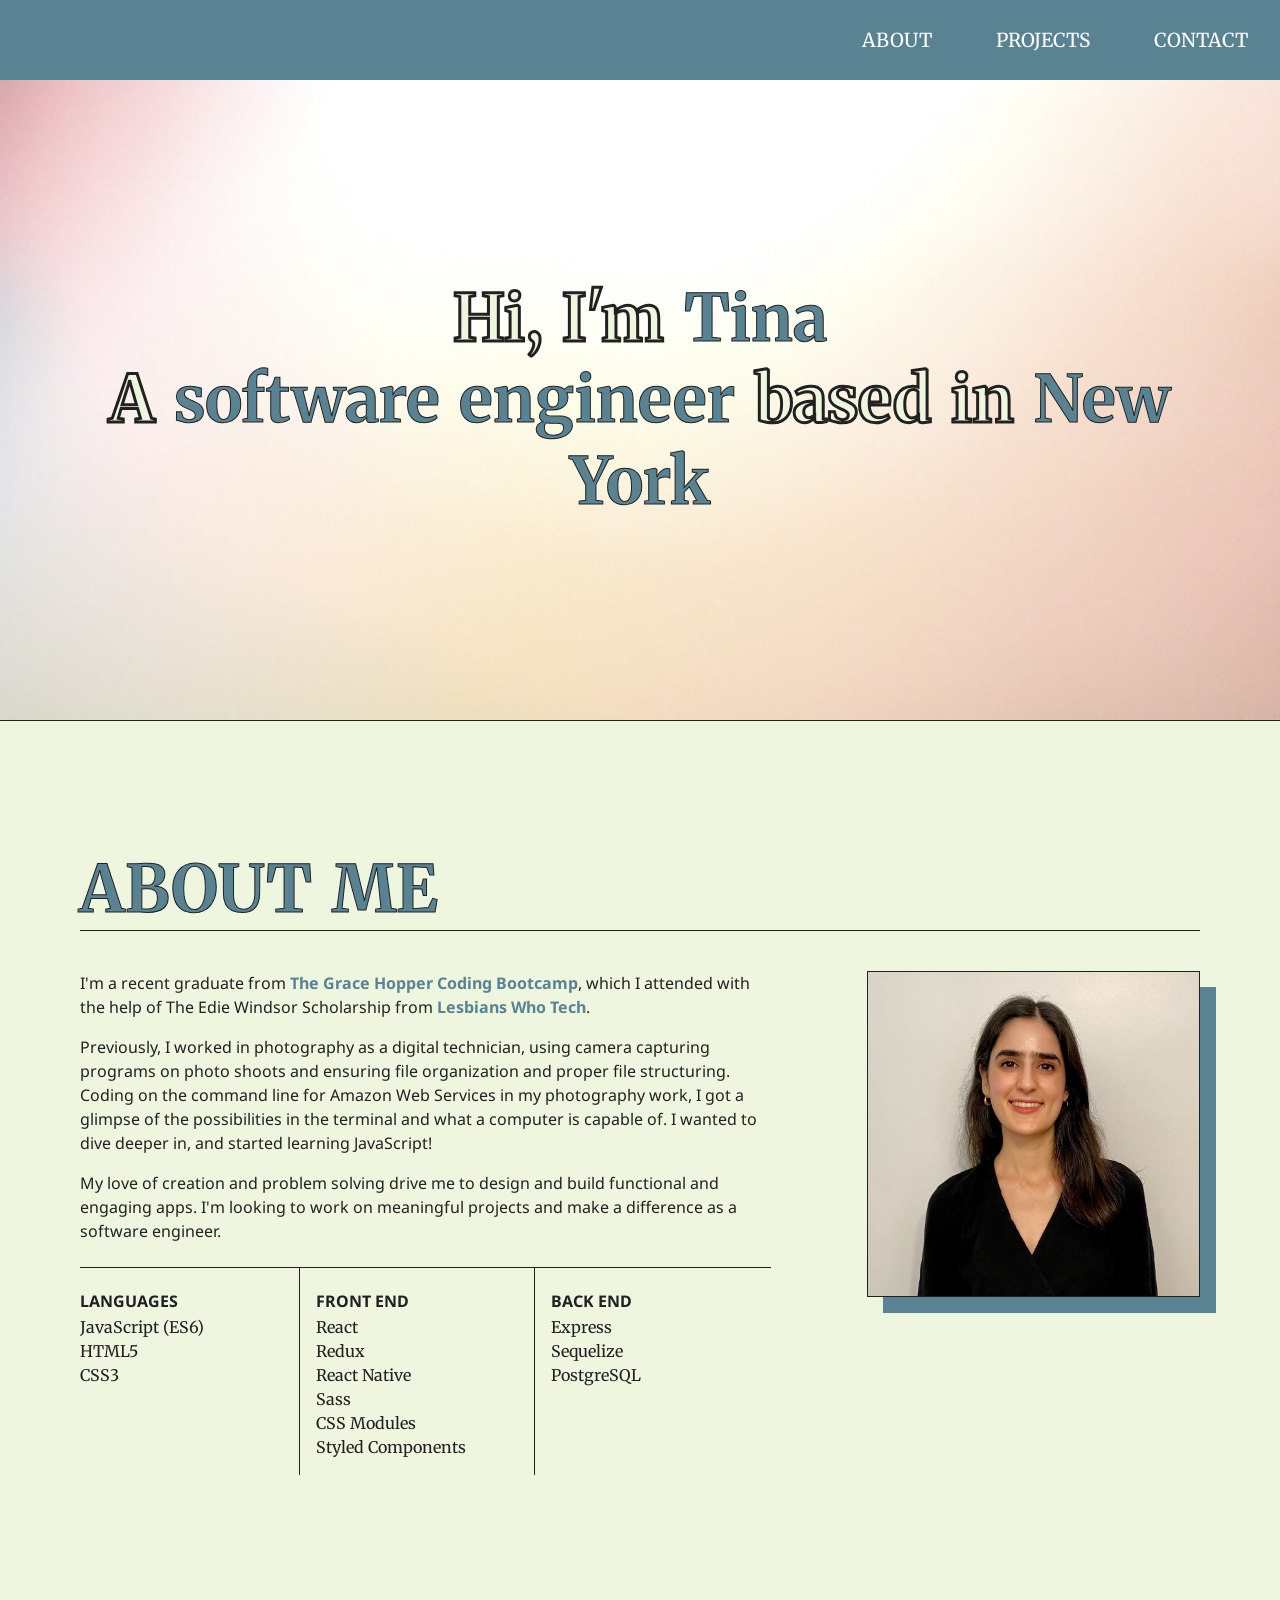
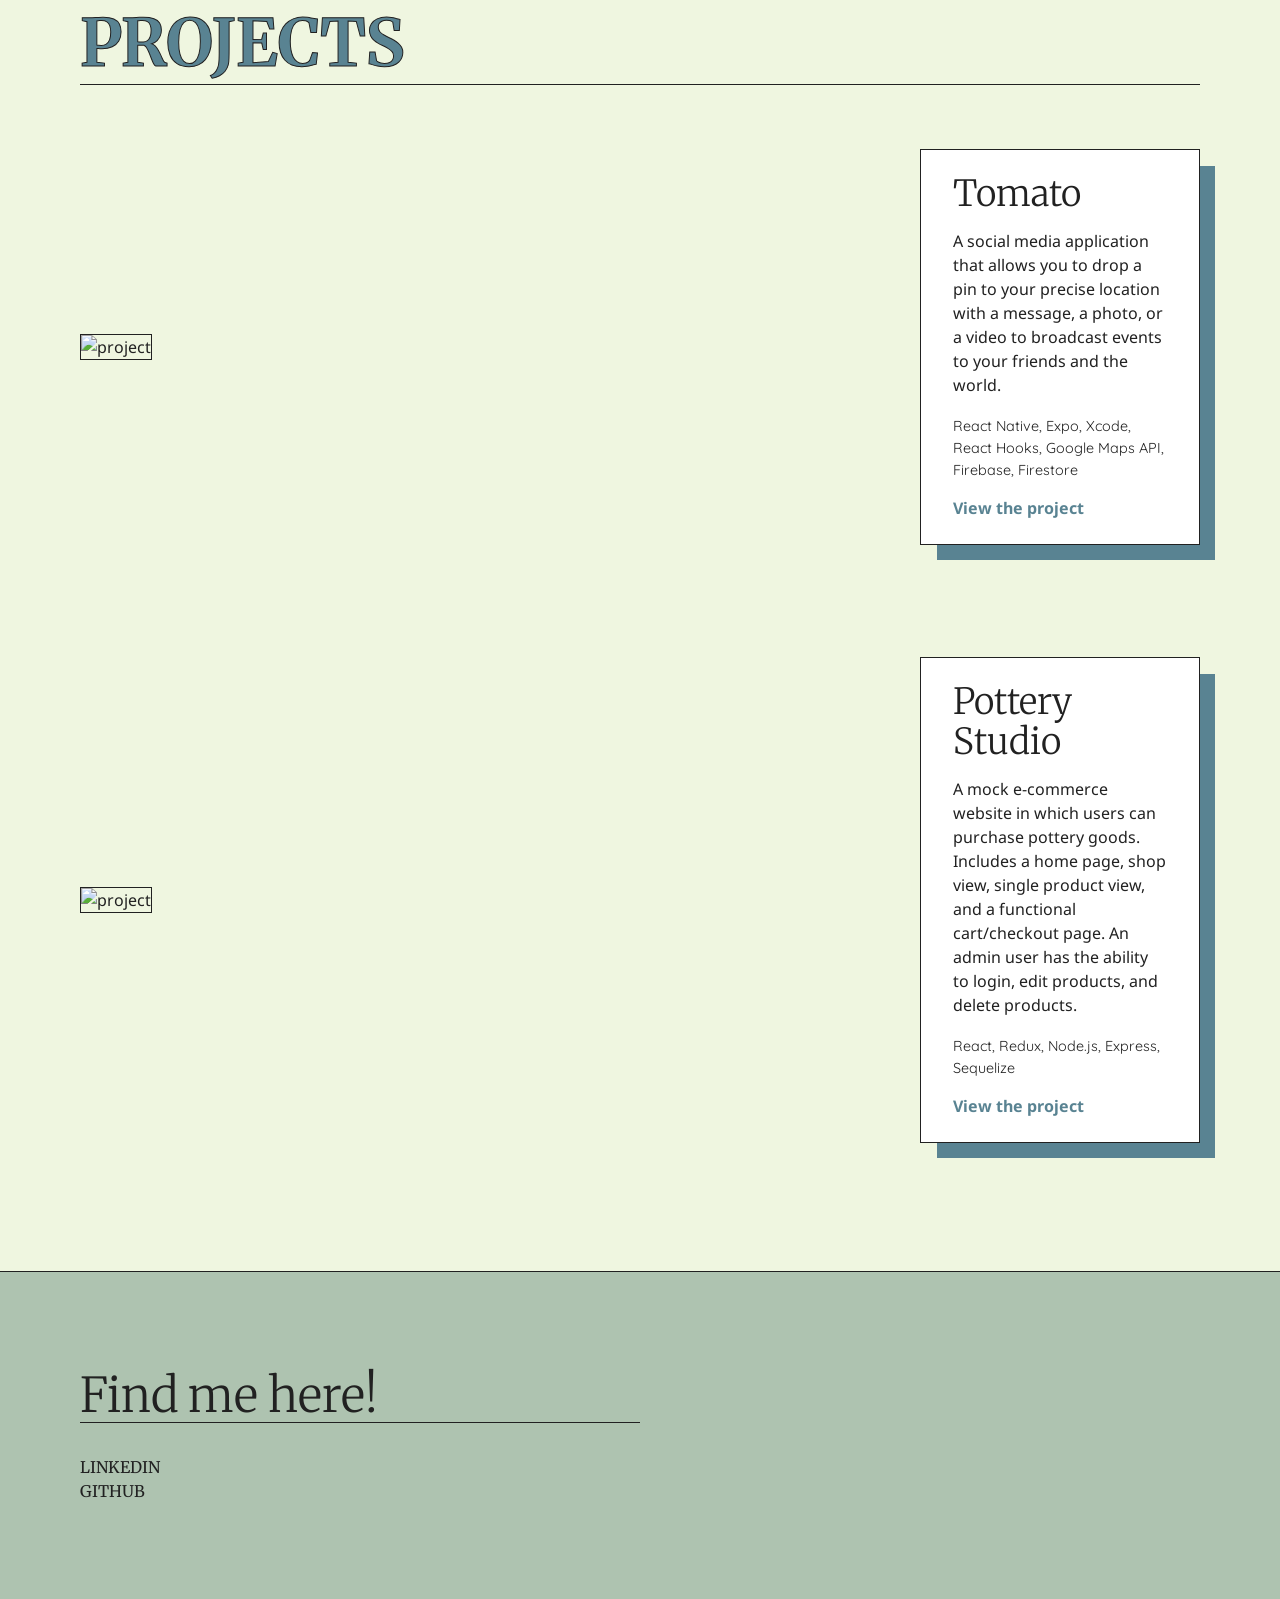
==== index.html @ 07806bdb "Updates" ====
<!doctype html><html lang="en"><head><meta charset="UTF-8"/><meta http-equiv="X-UA-Compatible" content="IE=edge"/><meta name="viewport" content="width=device-width,initial-scale=1"/><title>Tina's Portfolio</title><link rel="preconnect" href="https://fonts.googleapis.com"/><link rel="preconnect" href="https://fonts.gstatic.com" crossorigin/><link href="https://fonts.googleapis.com/css2?family=Merriweather:wght@400;700&family=Noto+Sans&family=Quicksand:wght@300;400;500;600;700&display=swap" rel="stylesheet"/><script defer="defer" src="/static/js/main.18971bcf.js"></script><link href="/static/css/main.7e700af9.css" rel="stylesheet"></head><body><div id="root"></div></body></html>
---- static/css/main.7e700af9.css ----
.navbar_navbarSection__wKpxx ul{display:flex}.navbar_navbarSection__wKpxx li{font-size:1.2rem;padding:0 2rem;text-align:right}@media only screen and (max-width:75em){.navbar_navbarSection__wKpxx li{font-size:1.25rem}}@media only screen and (max-width:37.5em){.navbar_navbarSection__wKpxx li{font-size:1rem;padding:.75rem}}.navbar_navbarSection__wKpxx a:link,.navbar_navbarSection__wKpxx a:visited{color:#fff;padding-bottom:5px;text-transform:uppercase}.header_header__x8oeZ{background-position:50%;background-repeat:no-repeat;background-size:cover;border-bottom:1px solid #212121}.header_navbar__dWZRb{align-items:center;background-color:#598392;display:flex;justify-content:flex-end;min-height:5rem}@media only screen and (max-width:56.25em){.header_navbar__dWZRb{justify-content:space-around}}.header_text__6sUMp{display:flex;flex-direction:column;justify-content:center;margin:0 auto;max-width:100rem;min-height:calc(80vh - 5rem);text-align:center}@media only screen and (max-width:112.5em){.header_text__6sUMp{max-width:100%;padding:0 3rem}}@media only screen and (max-width:56.25em){.header_text__6sUMp{text-align:center}}@media only screen and (max-width:37.5em){.header_text__6sUMp{padding:0 1.5rem}}.about_aboutSection__VpSTj{border:5 solid orange;margin-top:4rem;max-width:75rem;padding:4rem 0 0}@media only screen and (max-width:112.5em){.about_aboutSection__VpSTj{max-width:70rem}}@media only screen and (max-width:75em){.about_aboutSection__VpSTj{margin-top:2rem;max-width:100%;padding:4rem 5rem 0}}@media only screen and (max-width:37.5em){.about_aboutSection__VpSTj{margin-top:2rem;padding:3rem 1.5rem 0}}.about_aboutSection__VpSTj h2{align-items:center;border-bottom:1px solid #212121;display:flex;margin-bottom:2.5rem;text-transform:uppercase}@media only screen and (max-width:75em){.about_aboutSection__VpSTj h2{margin-bottom:1.5rem}}.about_aboutSection__VpSTj h6{margin-bottom:.3em}.about_aboutSection__VpSTj a:link,.about_aboutSection__VpSTj a:visited{font-weight:700}.about_aboutRow__jwoVc{align-items:flex-start;-webkit-column-gap:6rem;column-gap:6rem;display:flex;margin:0 auto}@media only screen and (max-width:75em){.about_aboutRow__jwoVc{-webkit-column-gap:4rem;column-gap:4rem}}@media only screen and (max-width:56.25em){.about_aboutRow__jwoVc{display:block}}.about_aboutRow__jwoVc .about_description__hGa40{border-bottom:1px solid #212121;padding-bottom:1.5rem}.about_aboutRow__jwoVc .about_description__hGa40 p:not(:last-child){margin-bottom:1em}.about_aboutRow__jwoVc .about_photo__jn8Om{margin:0 auto;position:relative;width:90em}.about_aboutRow__jwoVc .about_photo__jn8Om:after{background-color:#598392;content:"";height:100%;left:1em;position:absolute;top:1em;width:100%;z-index:-1}@media only screen and (max-width:56.25em){.about_aboutRow__jwoVc .about_photo__jn8Om{margin-top:2.5em;max-width:20em}}@media only screen and (max-width:37.5em){.about_aboutRow__jwoVc .about_photo__jn8Om{max-width:15em}}.about_aboutRow__jwoVc .about_photo__jn8Om img{border:1px solid #212121;display:block;height:auto;width:100%}.about_skills__kHoOE{grid-gap:1em;display:grid;flex-wrap:wrap;grid-template-columns:repeat(auto-fit,minmax(8.75em,1fr))}.about_skills__kHoOE div{padding:1.5rem 0 1rem}.about_skills__kHoOE div:not(:last-child){border-right:1px solid #212121}.projects_projectsSection__JIfgh{margin-top:4rem;max-width:100rem;padding:4rem 0 8rem}@media only screen and (max-width:112.5em){.projects_projectsSection__JIfgh{max-width:70rem}}@media only screen and (max-width:75em){.projects_projectsSection__JIfgh{margin-top:2rem;max-width:100%;padding:4rem 5rem 6rem}}@media only screen and (max-width:37.5em){.projects_projectsSection__JIfgh{margin-top:2rem;padding:3rem 1.5rem 5rem}}.projects_projectsSection__JIfgh h2{border-bottom:1px solid #212121;margin-bottom:4rem;text-transform:uppercase}@media only screen and (max-width:75em){.projects_projectsSection__JIfgh h2{margin-bottom:3rem}}.projects_projectsSection__JIfgh h4{margin-bottom:.4em;margin-right:.5em}.projects_project__J1etg:not(:last-child){margin-bottom:7rem}@media only screen and (max-width:75em){.projects_project__J1etg:not(:last-child){margin-bottom:5rem}}.projects_project__J1etg .projects_projectContent__QImn2{align-items:center;display:grid;grid-template-columns:repeat(12,1fr)}@media only screen and (max-width:75em){.projects_project__J1etg .projects_projectContent__QImn2{align-content:center;align-items:center;display:flex;flex-direction:column;justify-content:center}}.projects_project__J1etg .projects_imgContainer__LI-VN{grid-column:1/10;grid-row:1/2;padding-right:2em;z-index:-2}@media only screen and (max-width:75em){.projects_project__J1etg .projects_imgContainer__LI-VN{margin-bottom:.5rem}}.projects_project__J1etg .projects_imgContainer__LI-VN img{border:1px solid #212121;height:auto;width:100%}.projects_project__J1etg .projects_projectInfo__NyJbP{background-color:#fff;border:1px solid #212121;grid-column:10/13;grid-row:1/2;padding:1.5em 2em;position:relative}.projects_project__J1etg .projects_projectInfo__NyJbP:after{background-color:#598392;content:"";height:100%;left:1em;position:absolute;top:1em;width:100%;z-index:-1}.projects_project__J1etg .projects_description__9zmIn p{margin-bottom:1.2em}.projects_project__J1etg .projects_tech__\+GUyH{font-family:Quicksand,Courier New,monospace;font-size:.9em;margin-bottom:1em}.projects_project__J1etg a:link,.projects_project__J1etg a:visited{font-weight:700;text-align:right}.contact_contactSection__SraUq{background-color:#aec3b0;border-top:1px solid #212121;color:#212121}.contact_contactSection__SraUq h1{margin-bottom:1.1em}.contact_content__dTYYk{display:flex;flex-direction:column;justify-content:space-between;margin:0 auto;max-width:75rem;padding:6rem 0}@media only screen and (max-width:112.5em){.contact_content__dTYYk{max-width:70rem}}@media only screen and (max-width:75em){.contact_content__dTYYk{margin-top:2rem;max-width:100%;padding:4rem 5rem}}@media only screen and (max-width:37.5em){.contact_content__dTYYk{margin-top:2rem;padding:3rem 1.5rem}}.contact_contactInfo__bgr51{max-width:35rem}.contact_contactInfo__bgr51 .contact_cta__sONBQ{margin-bottom:2em;width:80%}@media only screen and (max-width:37.5em){.contact_contactInfo__bgr51 .contact_cta__sONBQ{width:100%}}.contact_contactInfo__bgr51 .contact_socialLinks__Gh2xP{grid-row-gap:2em;border-top:1px solid #212121;display:grid;grid-template-columns:repeat(auto-fit,minmax(12em,1fr));padding-top:2em;row-gap:2em}.contact_contactInfo__bgr51 .contact_socialLinks__Gh2xP h6{margin-bottom:.8em}.contact_contactInfo__bgr51 .contact_socialLinks__Gh2xP ul{list-style-type:none}.contact_contactInfo__bgr51 .contact_socialLinks__Gh2xP a:link,.contact_contactInfo__bgr51 .contact_socialLinks__Gh2xP a:visited{color:#212121;text-transform:uppercase}::selection{background-color:hsla(148,6%,52%,.7)}*{box-sizing:inherit;margin:0;padding:0}html{background-color:#eff6e0;box-sizing:border-box;scroll-behavior:smooth;width:100%}body{color:#212121;font:1rem Noto Sans,Arial,sans-serif;line-height:1.5}section{margin:0 auto}h1{font-size:clamp(3.052rem,8vw,6.594rem);letter-spacing:2px;line-height:1.1}h1,h2{font-family:Merriweather,Georgia,serif}h2{font-size:clamp(2.441rem,8vw,4.063rem);line-height:1.25;word-spacing:.1em}@supports(-webkit-text-stroke:3px #212121){h2{-webkit-text-stroke:1px #212121;-webkit-text-fill-color:#598392}}h3{font-size:clamp(1.953rem,8vw,3rem)}h3,h4{font-family:Merriweather,Georgia,serif;font-weight:300;line-height:1.125}h4{font-size:clamp(1.563rem,8vw,2.25rem)}h5{font-family:Merriweather,Georgia,serif;font-size:clamp(1.25rem,8vw,1.5rem);font-weight:300}h5,h6{line-height:1.125}h6{font-size:1rem;font-weight:700;text-transform:uppercase}@supports(-webkit-text-stroke:3px #212121){span{-webkit-text-stroke:3px #212121;-webkit-text-fill-color:#eff6e0}}a{background-image:linear-gradient(currentColor,currentColor);background-position:0 100%;background-repeat:no-repeat;background-size:0 2px;transition:background-size .3s}a,a:link,a:visited{text-decoration:none}a:link,a:visited{color:#598392;font-size:inherit;position:relative}a:hover{background-size:100% 2px;cursor:pointer}ul{font-family:Merriweather,Georgia,serif;list-style-type:none}
/*# sourceMappingURL=main.7e700af9.css.map*/
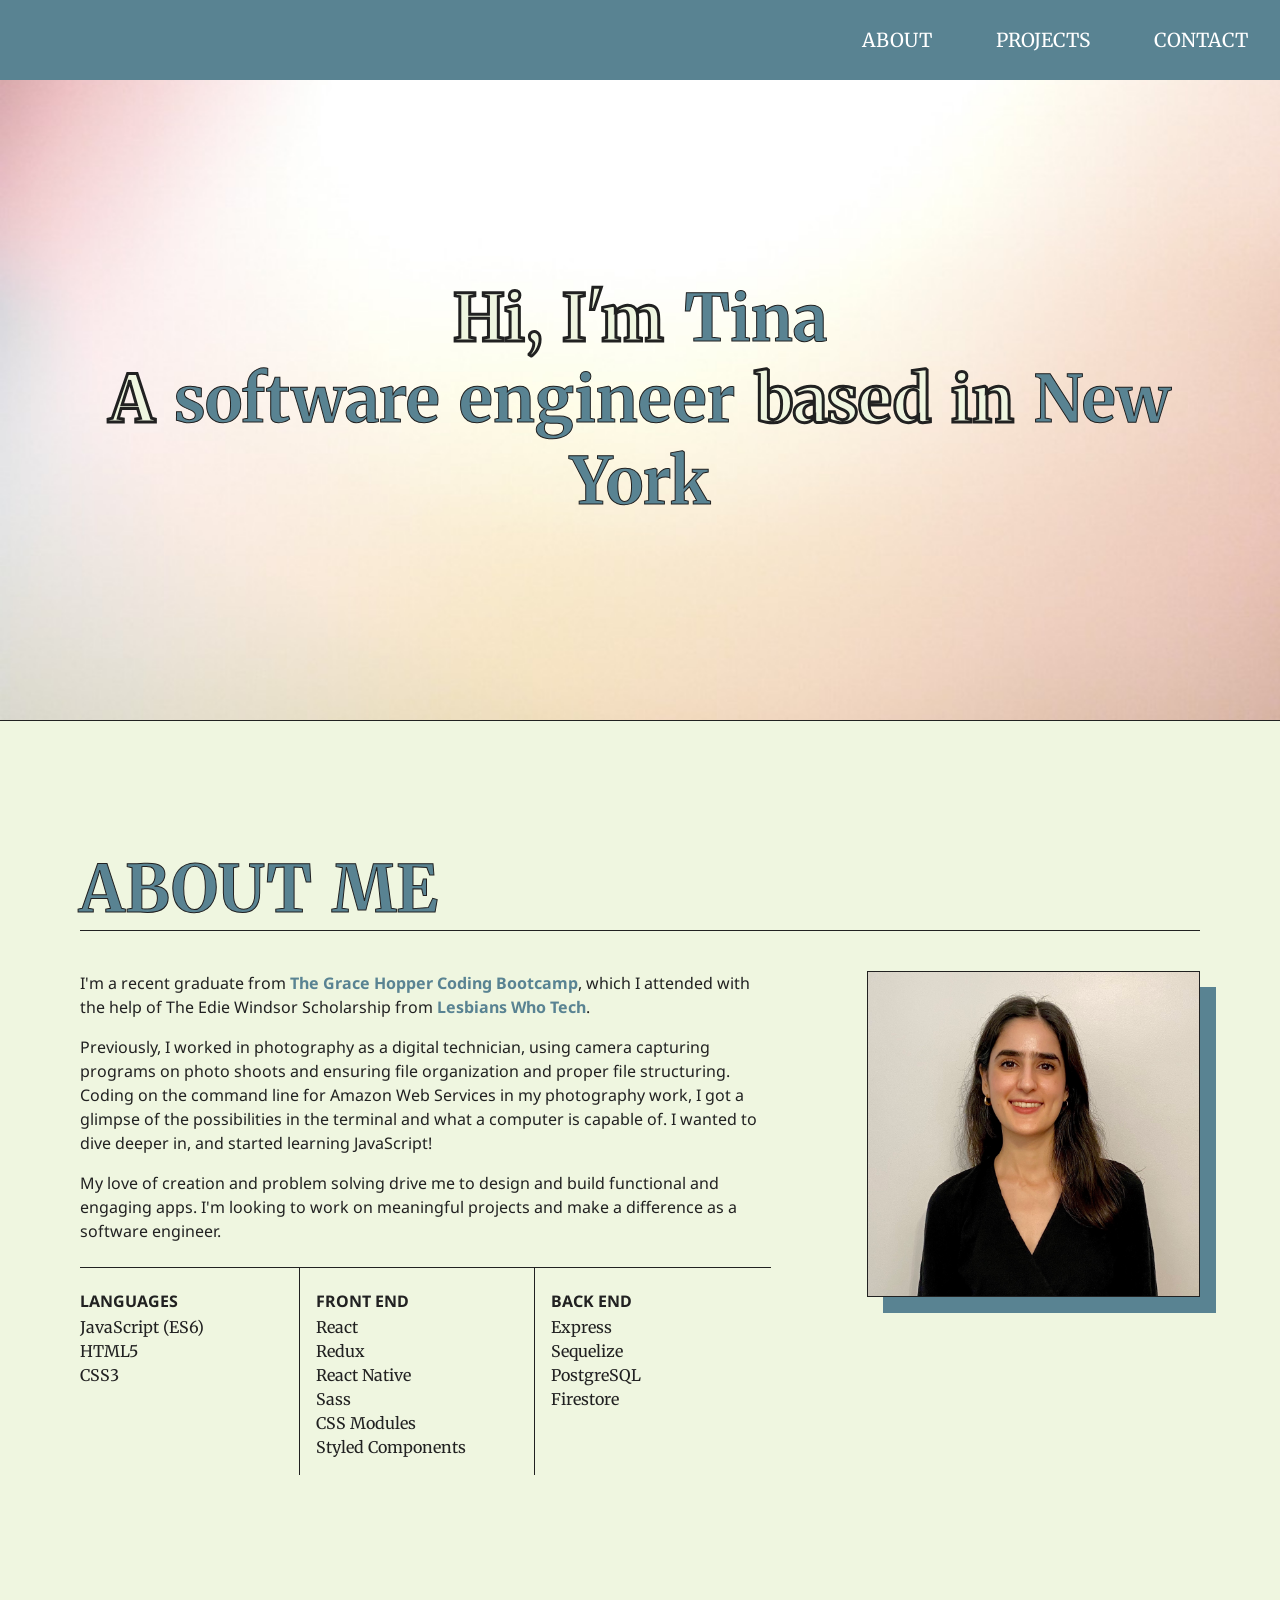
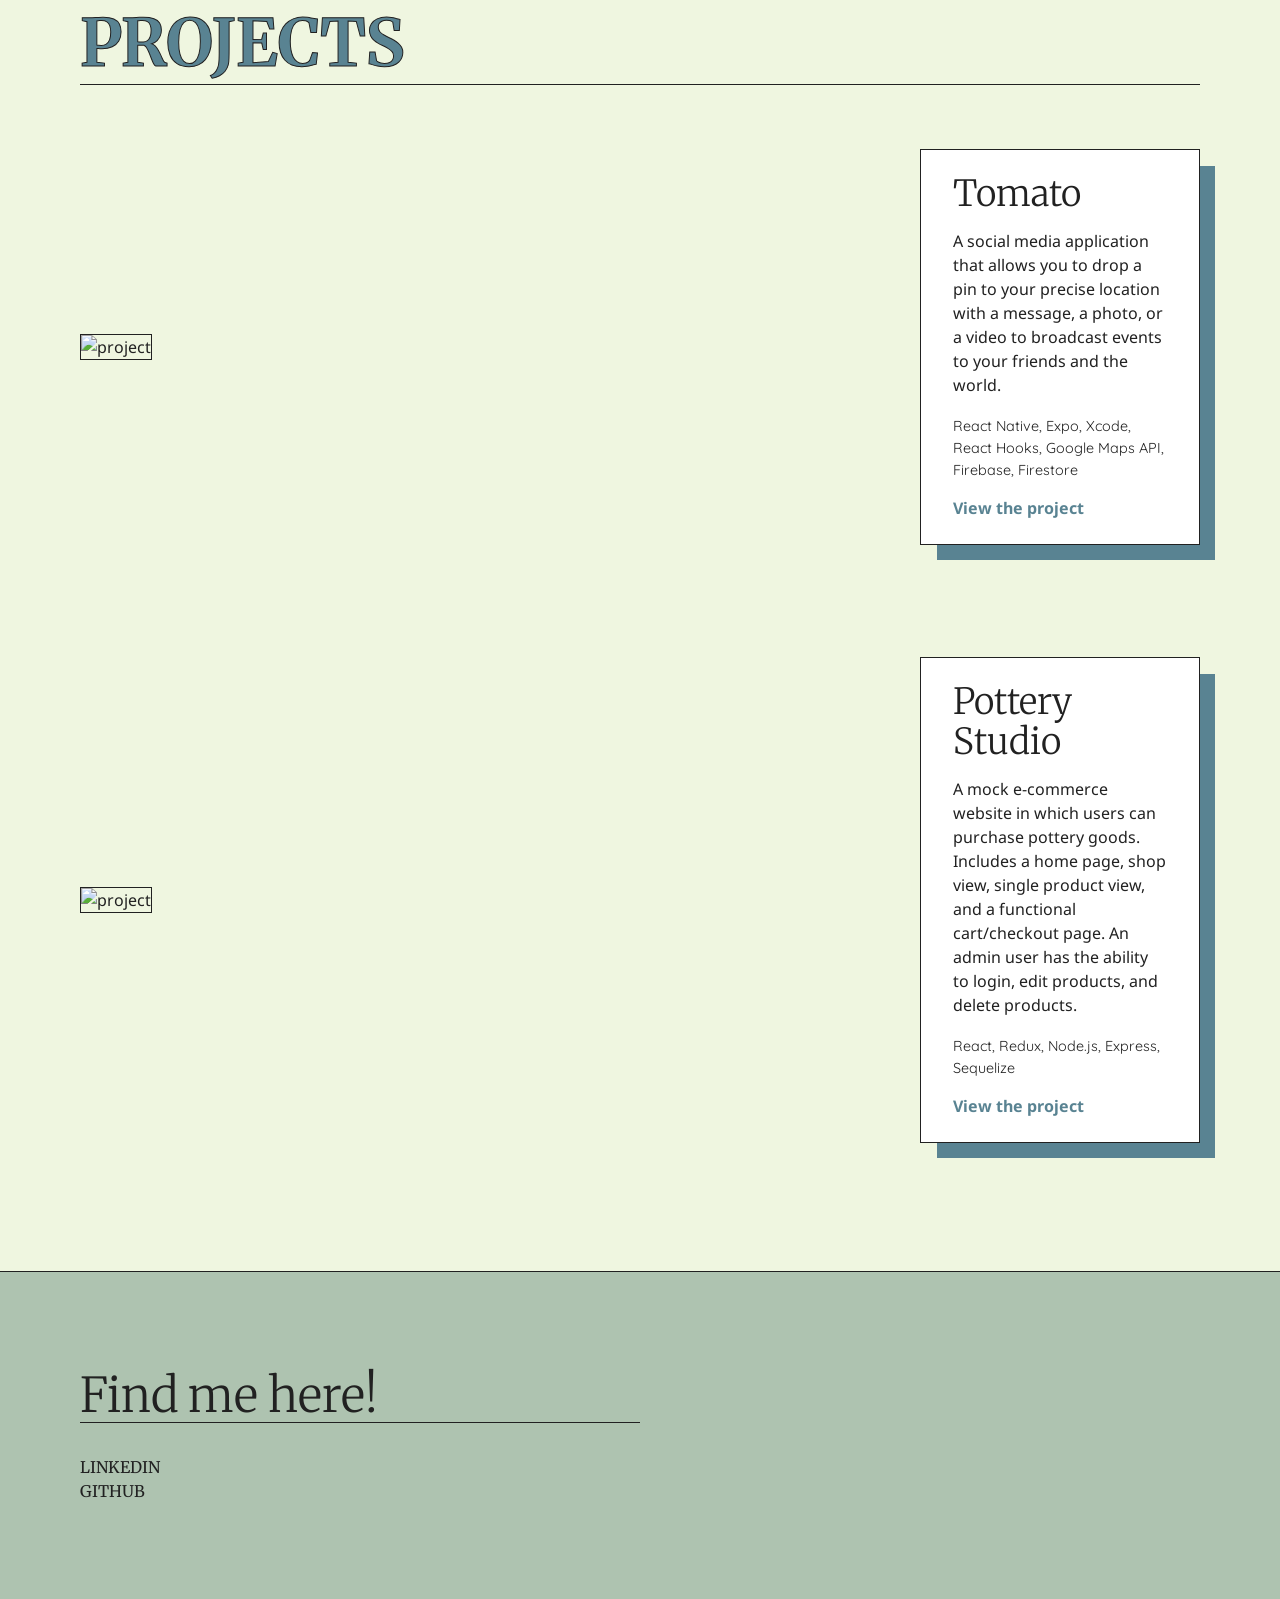
==== commit 8524426b: "Updates" ====
--- a/index.html
+++ b/index.html
@@ -1 +1 @@
-<!doctype html><html lang="en"><head><meta charset="UTF-8"/><meta http-equiv="X-UA-Compatible" content="IE=edge"/><meta name="viewport" content="width=device-width,initial-scale=1"/><title>Tina's Portfolio</title><link rel="preconnect" href="https://fonts.googleapis.com"/><link rel="preconnect" href="https://fonts.gstatic.com" crossorigin/><link href="https://fonts.googleapis.com/css2?family=Merriweather:wght@400;700&family=Noto+Sans&family=Quicksand:wght@300;400;500;600;700&display=swap" rel="stylesheet"/><script defer="defer" src="/static/js/main.18971bcf.js"></script><link href="/static/css/main.7e700af9.css" rel="stylesheet"></head><body><div id="root"></div></body></html>+<!doctype html><html lang="en"><head><meta charset="UTF-8"/><meta http-equiv="X-UA-Compatible" content="IE=edge"/><meta name="viewport" content="width=device-width,initial-scale=1"/><title>Tina's Portfolio</title><link rel="preconnect" href="https://fonts.googleapis.com"/><link rel="preconnect" href="https://fonts.gstatic.com" crossorigin/><link href="https://fonts.googleapis.com/css2?family=Merriweather:wght@400;700&family=Noto+Sans&family=Quicksand:wght@300;400;500;600;700&display=swap" rel="stylesheet"/><script defer="defer" src="/static/js/main.b53fa382.js"></script><link href="/static/css/main.7e700af9.css" rel="stylesheet"></head><body><div id="root"></div></body></html>
